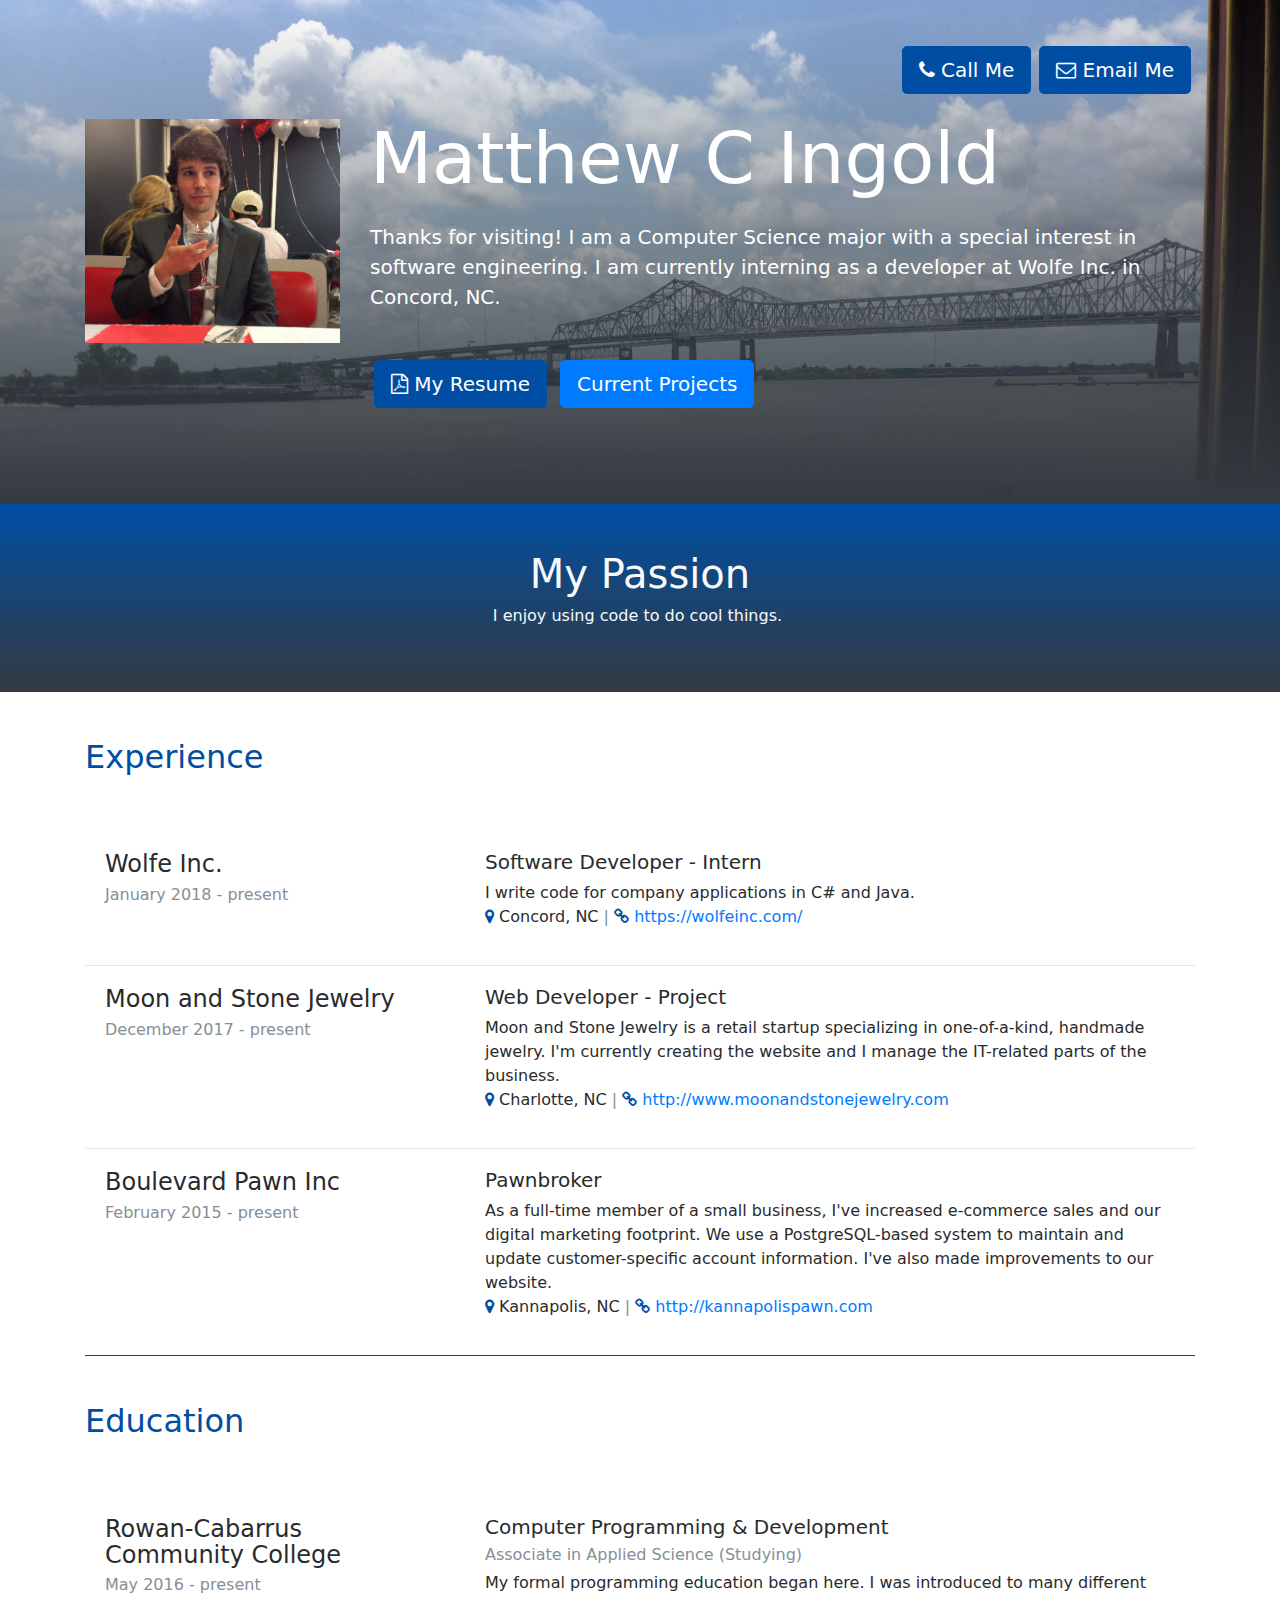
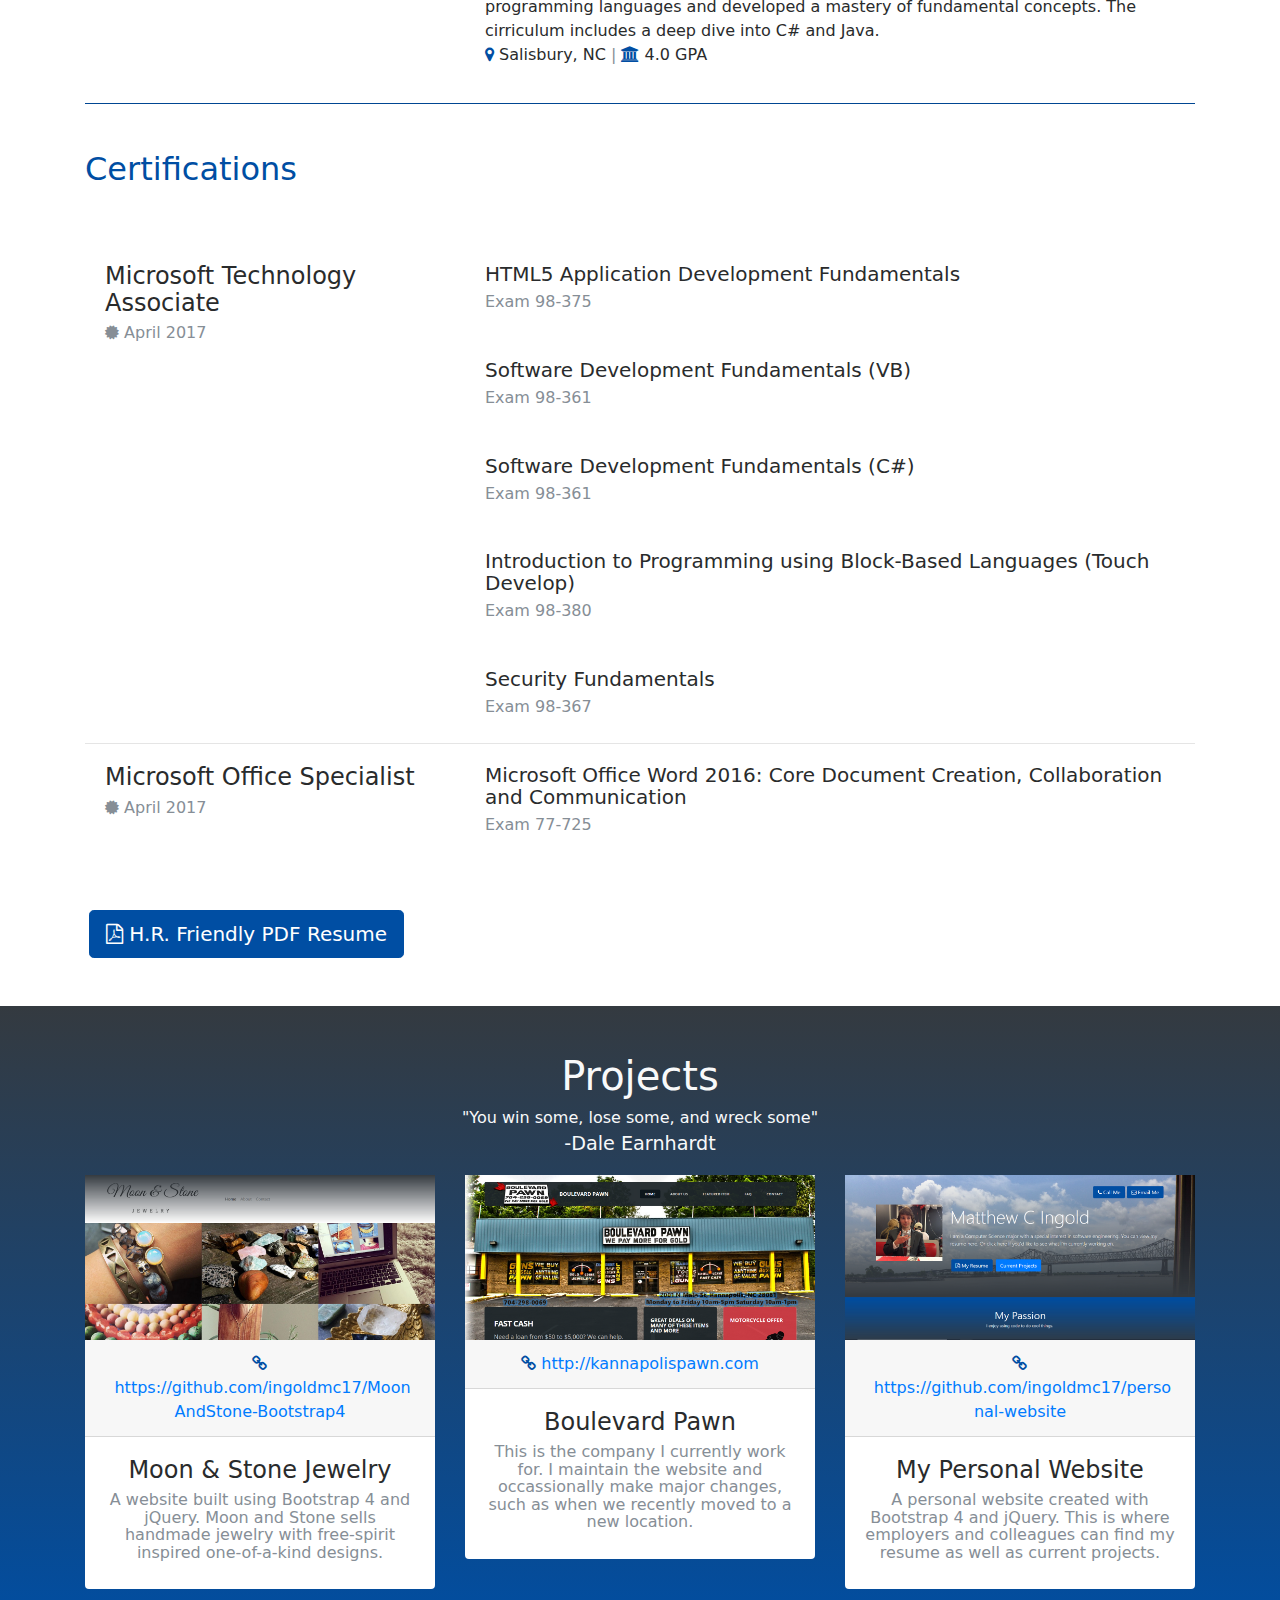
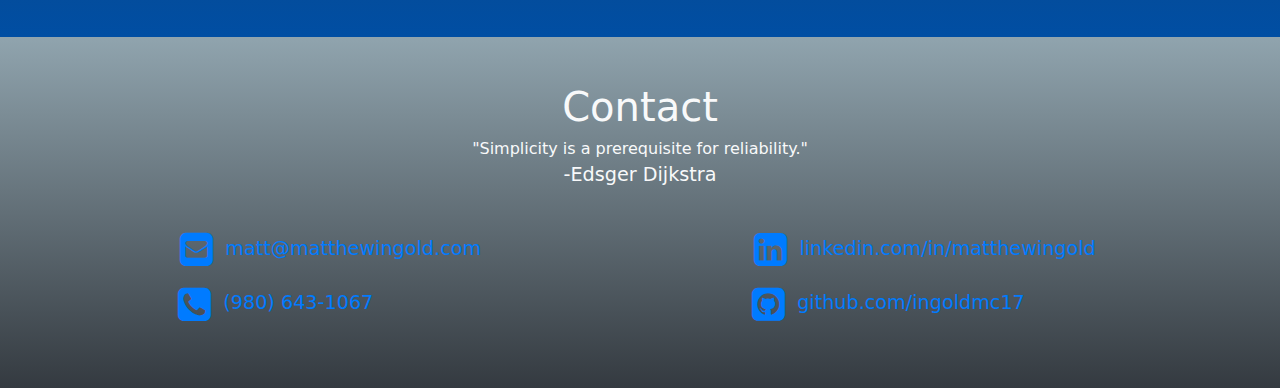
==== model-choir-172201/www/index.html @ 309627d9 "added poker chip favicon" ====
<!DOCTYPE html>
<html>

<head>
  <meta charset="utf-8">
  <meta name="viewport" content="width=device-width, initial-scale=1">
  <title>Welcome! | Matt's Website</title>
  <link rel="stylesheet" href="https://cdnjs.cloudflare.com/ajax/libs/font-awesome/4.7.0/css/font-awesome.min.css" type="text/css">
  <link rel="stylesheet" href="css/styles.css">
  <link rel="shortcut icon" href="images/pokerchip.PNG" type="image/png">
</head>

<body>

  <!-- start cover area - about me section -->
  <!-- <div class="py-5 gradient-overlay" style="background-image: url(&quot;https://pingendo.github.io/templates/sections/assets/cover_event.jpg&quot;);"> -->
  <div class="py-5 gradient-overlay about-me-section"">  
    <div class="container py-5">
      <div class="row">
        <div class="col-md-6"> </div>
        <div class="col-md-6">
          <a href="mailto:matt@matthewingold.com" class="btn btn-lg mx-1 btn-secondary float-right emailBtn"><i class="fa fa-envelope-o"></i>&nbsp;Email Me</a>
          <a href="tel:9806431067" class="btn btn-lg mx-1 btn-secondary float-right callBtn"><i class="fa fa-phone"></i>&nbsp;Call Me</a>
        </div>
      </div>
      <div class="row">
        <div class="col-md-3 text-white">
          <img class="img-fluid d-block mx-auto mb-5" src="images/myFace1.JPG"> </div>
        <div class="col-md-9 text-white align-self-center">
          <h1 class="display-3 mb-4">Matthew C Ingold</h1>
          <p class="lead mb-5">Thanks for visiting! I am a Computer Science major with a special interest in software engineering. I am currently interning as a developer at Wolfe Inc. in Concord, NC.
            <br> </p>
          <a href="Matt_Ingold_Resume.pdf" target="_blank" class="btn btn-lg mx-1 btn-secondary"><i class="fa fa-file-pdf-o"></i>&nbsp;My Resume</a>
          <a href="#projects" class="btn btn-lg btn-primary mx-1">Current Projects</a>
        </div>
      </div>
    </div>
  </div>
  <!-- end cover area - about me section -->

  <!-- start passion section -->
  <div class="py-5 gradient-overlay text-center bg-secondary cool">
    <div class="container">
      <div class="row">
        <div class="col-md-12">
          <div class="row">
            <div class="col-md-12">
              <h1 class="text-light">My Passion</h1>
              <p class="text-light">I enjoy using code to do <span class="cool-text">cool</span> things.&nbsp;</p>
            </div>
          </div>
        </div>
      </div>
    </div>
  </div>
  <!-- end passion section -->

  <!-- start experience section -->
  <div class="py-5">
    <div class="container">
      <div class="row">
        <div class="col-md-12">
          <h2 class="text-secondary">Experience
            <br> </h2>
        </div>
      </div>
    </div>
  </div>

  <div class="p-0">
    <div class="container">
      <div class="row">
        <div class="col-md-4">
          <div class="card no-border-card">
            <div class="card-body">
              <h4 class="">Wolfe Inc.</h4>
              <h6 class="text-muted">January 2018 - present</h6>
            </div>
          </div>
        </div>
        <div class="col-md-8">
          <div class="card no-border-card">
            <div class="card-body">
              <h5>Software Developer - Intern</h5>
              <!--<h6 class="text-muted">Subtitle</h6>-->
              <p class=" p-y-1">I write code for company applications in C# and Java.
                <br><i class="fa fa-map-marker text-secondary"></i>&nbsp;Concord, NC&nbsp;<span class="separator text-muted">|</span>&nbsp;<a href="https://www.wolfeinc.com" target="_blank" class="no-decor-link"><i class="fa fa-link text-secondary"></i>&nbsp;https://wolfeinc.com/</a></p>
            </div>
          </div>
        </div>
      </div>
    </div>
  </div>

  <div class="thin-hr">
    <div class="container">
      <div class="row thin-hr">
        <div class="col-md-12 thin-hr">
          <hr class="thin-hr"> </div>
      </div>
    </div>
  </div>

  <div class="p-0">
    <div class="container">
      <div class="row">
        <div class="col-md-4">
          <div class="card no-border-card">
            <div class="card-body">
              <h4>Moon and Stone Jewelry</h4>
              <h6 class="text-muted">December 2017 - present</h6>
            </div>
          </div>
        </div>
        <div class="col-md-8">
          <div class="card no-border-card">
            <div class="card-body">
              <h5>Web Developer - Project</h5>
              <!-- <h6 class="text-muted">Subtitle</h6> -->
              <p class=" p-y-1">Moon and Stone Jewelry is a retail startup specializing in one-of-a-kind, handmade jewelry. I'm currently creating the website and I manage the IT-related parts of the business.
                <br><i class="fa fa-map-marker text-secondary"></i>&nbsp;Charlotte, NC&nbsp;<span class="separator text-muted">|</span>&nbsp;<a href="http://www.moonandstonejewelry.com" target="_blank" class="no-decor-link"><i class="fa fa-link text-secondary"></i>&nbsp;http://www.moonandstonejewelry.com</a></p>
            </div>
          </div>
        </div>
      </div>
    </div>
  </div>

  <div class="thin-hr">
    <div class="container">
      <div class="row thin-hr">
        <div class="col-md-12 thin-hr">
          <hr class="thin-hr"> </div>
      </div>
    </div>
  </div>

  <div class="p-0">
    <div class="container">
      <div class="row">
        <div class="col-md-4">
          <div class="card no-border-card">
            <div class="card-body">
              <h4>Boulevard Pawn Inc</h4>
              <h6 class="text-muted">February 2015 - present</h6>
            </div>
          </div>
        </div>
        <div class="col-md-8">
          <div class="card no-border-card">
            <div class="card-body">
              <h5>Pawnbroker</h5>
              <p class="p-y-1">As a full-time member of a small business, I've increased e-commerce sales and our digital marketing footprint. We use a PostgreSQL-based system to maintain and update customer-specific account information. I've also made improvements to
                our website.
                <br><i class="fa fa-map-marker text-secondary"></i>&nbsp;Kannapolis, NC&nbsp;<span class="separator text-muted">|</span>&nbsp;<a href="http://www.kannapolispawn.com" target="_blank" class="no-decor-link"><i class="fa fa-link text-secondary"></i>&nbsp;http://kannapolispawn.com</a></p>
            </div>
          </div>
        </div>
      </div>
    </div>
  </div>

  <div class="thin-hr">
    <div class="container">
      <div class="row thin-hr">
        <div class="col-md-12 thin-hr">
          <hr class="thin-hr bg-secondary"> </div>
      </div>
    </div>
  </div>  
  <!-- end experience -->

  <!-- start education -->
  <div class="py-5">
    <div class="container">
      <div class="row">
        <div class="col-md-12">
          <h2 class="text-secondary">Education
            <br> </h2>
        </div>
      </div>
    </div>
  </div>
  
  <div class="p-0">
    <div class="container">
      <div class="row">
        <div class="col-md-4">
          <div class="card no-border-card">
            <div class="card-body">
              <h4>Rowan-Cabarrus Community College</h4>
              <h6 class="text-muted">May 2016 - present</h6>
            </div>
          </div>
        </div>
        <div class="col-md-8">
          <div class="card no-border-card">
            <div class="card-body">
              <h5>Computer Programming &amp; Development</h5>
              <h6 class="text-muted">Associate in Applied Science (Studying)</h6>
              <p class=" p-y-1">My formal programming education began here. I was introduced to many different programming languages and developed a mastery of fundamental concepts. The cirriculum includes a deep dive into C# and Java.
                <br><i class="fa fa-map-marker text-secondary"></i>&nbsp;Salisbury, NC&nbsp;<span class="separator text-muted">|</span>&nbsp;<i class="fa fa-university text-secondary"></i>&nbsp;4.0 GPA</p>
            </div>
          </div>
        </div>
      </div>
    </div>
  </div>

  <div class="thin-hr">
    <div class="container">
      <div class="row thin-hr">
        <div class="col-md-12 thin-hr">
          <hr class="thin-hr bg-secondary"> </div>
      </div>
    </div>
  </div>  
  <!-- end education -->

  <!-- start certifications -->
  <div class="py-5">
    <div class="container">
      <div class="row">
        <div class="col-md-12">
          <h2 class="text-secondary">Certifications
            <br> </h2>
        </div>
      </div>
    </div>
  </div>

  <div class="p-0">
    <div class="container">
      <div class="row">
        <div class="col-md-4">
          <div class="card no-border-card">
            <div class="card-body">
              <h4>Microsoft Technology Associate</h4>
              <h6 class="text-muted"><i class="fa fa-certificate"></i>&nbsp;April 2017</h6>
            </div>
          </div>
        </div>
        <div class="col-md-8">
          <div class="card no-border-card">
            <div class="card-body">
              <h5>HTML5 Application Development Fundamentals</h5>
              <h6 class="text-muted">Exam 98-375</h6>
            </div>
          </div>

          <div class="card no-border-card">
            <div class="card-body">
              <h5>Software Development Fundamentals (VB)</h5>
              <h6 class="text-muted">Exam 98-361</h6>
              <!--<p class=" p-y-1">Exam 98-375</p>-->
            </div>
          </div>

          <div class="card no-border-card">
            <div class="card-body">
              <h5>Software Development Fundamentals (C#)</h5>
              <h6 class="text-muted">Exam 98-361</h6>
            </div>
          </div>

          <div class="card no-border-card">
            <div class="card-body">
              <h5>Introduction to Programming using Block-Based Languages (Touch Develop)</h5>
              <h6 class="text-muted">Exam 98-380</h6>
            </div>
          </div>

          <div class="card no-border-card">
            <div class="card-body">
              <h5>Security Fundamentals</h5>
              <h6 class="text-muted">Exam 98-367</h6>
              <!--<p class=" p-y-1">Exam 98-375</p>-->
            </div>
          </div>
        </div>
      </div>
    </div>
  </div>

  <div class="thin-hr">
    <div class="container">
      <div class="row thin-hr">
        <div class="col-md-12 thin-hr">
          <hr class="thin-hr"> </div>
      </div>
    </div>
  </div> 

  <div class="p-0">
    <div class="container">
      <div class="row">
        <div class="col-md-4">
          <div class="card no-border-card">
            <div class="card-body">
              <h4>Microsoft Office Specialist</h4>
              <h6 class="text-muted"><i class="fa fa-certificate"></i>&nbsp;April 2017</h6>
            </div>
          </div>
        </div>
        <div class="col-md-8">
          <div class="card no-border-card">
            <div class="card-body">
              <h5>Microsoft Office Word 2016: Core Document Creation, Collaboration and Communication</h5>
              <h6 class="text-muted">Exam 77-725</h6>
              <!--<p class=" p-y-1">Exam 98-375</p>-->
            </div>
          </div>
        </div>
      </div>
    </div>
  </div>
  <!-- end certifications -->

  <div class="py-5">
    <div class="container">
      <div class="row">
        <div class="col-md-12">
          <a href="Matt_Ingold_Resume.pdf" class="btn btn-lg mx-1 btn-secondary" target="_blank"><i class="fa fa-file-pdf-o"></i>&nbsp;H.R. Friendly PDF Resume</a>
        </div>
      </div>
    </div>
  </div>
  
  <!-- start projects section -->
  <a id="projects"></a>
  <div class="py-5 reverse-gradient-overlay text-center bg-secondary">
    <div class="container">
      <div class="row">
        <div class="col-md-12">
          <div class="row">
            <div class="col-md-12">
              <h1 class="text-light">Projects</h1>
              <p class="text-light">"You win some, lose some, and wreck some"<br> <span class="text-right"><big>-Dale Earnhardt</big></span></p>
            </div>
          </div>
        </div>
      </div>
    </div>

  <div class="container">
      <div class="row">
    
    <div class="col-md-4">
          <div class="card">
            <img class="img-fluid d-block" src="images/projectMoonStone.PNG">
            <div class="card-header" id="moon-and-stone-header"><a href="https://github.com/ingoldmc17/MoonAndStone-Bootstrap4" target="_blank" class="no-decor-link"><i class="fa fa-link text-secondary"></i>&nbsp;https://github.com/ingoldmc17/MoonAndStone-Bootstrap4</a></div>
            <div class="card-body">
              <h4>Moon & Stone Jewelry</h4>
              <h6 class="text-muted">A website built using Bootstrap 4 and jQuery. Moon and Stone sells handmade jewelry with free-spirit inspired one-of-a-kind designs. </h6>
            </div>
          </div>
        </div>
    
    <div class="col-md-4">
          <div class="card">
            <img class="img-fluid d-block" src="images/projectBoulevardPawn.PNG">
            <div class="card-header" id="kannapolis-pawn-header"><a href="http://kannapolispawn.com" target="_blank" class="no-decor-link"><i class="fa fa-link text-secondary"></i>&nbsp;http://kannapolispawn.com</a></div>
            <div class="card-body">
              <h4>Boulevard Pawn</h4>
              <h6 class="text-muted">This is the company I currently work for. I maintain the website and occassionally make major changes, such as when we recently moved to a new location.</h6>
            </div>
          </div>
        </div>
    
    <div class="col-md-4">
          <div class="card">
            <img class="img-fluid d-block" src="images/projectMatthewIngold.PNG">
            <div class="card-header" id="personal-website-header"><a href="https://github.com/ingoldmc17/personal-website" target="_blank" class="no-decor-link"><i class="fa fa-link text-secondary"></i>&nbsp;https://github.com/ingoldmc17/personal-website</a></div>
            <div class="card-body">
              <h4>My Personal Website</h4>
              <h6 class="text-muted">A personal website created with Bootstrap 4 and jQuery. This is where employers and colleagues can find my resume as well as current projects.</h6>
            </div>
          </div>
        </div>
    
      </div>
    </div>
  </div>
  <!-- end projects section -->

  <!-- start contact section -->
  <!--<div class="py-5 gradient-overlay text-center bg-light">-->
    <div class="py-5 gradient-overlay text-center contact-section">
    <div class="container">
      <div class="row">
        <div class="col-md-12">
          <h1 class="text-light">Contact</h1>
              <p class="text-light">"Simplicity is a prerequisite for reliability."<br> <span class="text-right"><big>-Edsger Dijkstra</big></span></p>
          <br>
        </div>
      </div>
    </div>

    <div class="container">
      <div class="row">
        <div class="col-md-6">
          <p><a href="mailto:matt@matthewingold.com" class="no-decor-link"><big><i class="fa fa-envelope-square fa-2x centered-glyph" aria-hidden="true"></i>&nbsp;&nbsp;matt@matthewingold.com&nbsp;&nbsp;&nbsp;&nbsp;&nbsp;&nbsp;&nbsp;&nbsp;</big></a></p>
        </div>
        <div class="col-md-6">
          <p><a href="http://www.linkedin.com/in/matthewingold" target="_blank" class="no-decor-link"><big><i class="fa fa-linkedin-square fa-2x centered-glyph" aria-hidden="true"></i>&nbsp;&nbsp;linkedin.com/in/matthewingold</big></a></p>
        </div>
        <div class="col-md-6">
          <p><a href="tel:9806431067" class="no-decor-link"><big><i class="fa fa-phone-square fa-2x centered-glyph" aria-hidden="true"></i>&nbsp;&nbsp;(980) 643-1067&nbsp;&nbsp;&nbsp;&nbsp;&nbsp;&nbsp;&nbsp;&nbsp;&nbsp;&nbsp;&nbsp;&nbsp;&nbsp;&nbsp;&nbsp;&nbsp;&nbsp;&nbsp;&nbsp;&nbsp;&nbsp;&nbsp;&nbsp;&nbsp;&nbsp;&nbsp;</big></a></p>
        </div>
        <div class="col-md-6">
          <p><a href="http://www.github.com/ingoldmc17" target="_blank" class="no-decor-link"><big><i class="fa fa-github-square fa-2x centered-glyph" aria-hidden="true"></i>&nbsp;&nbsp;github.com/ingoldmc17&nbsp;&nbsp;&nbsp;&nbsp;&nbsp;&nbsp;&nbsp;&nbsp;&nbsp;&nbsp;&nbsp;&nbsp;</big></a></p>
        </div>
      </div>
    </div>

    <!-- start copyright footer -->
    <div class="container">
      <div class="row">
        <div class="col-md-12">
        </div>
      </div>
    </div>
    <!-- end copyright footer -->

  </div>



  <!-- end contact section -->  
   
  
  <script src="https://code.jquery.com/jquery-3.2.1.slim.min.js" crossorigin="anonymous" integrity="sha384-KJ3o2DKtIkvYIK3UENzmM7KCkRr/rE9/Qpg6aAZGJwFDMVNA/GpGFF93hXpG5KkN"></script>
  <script src="https://cdnjs.cloudflare.com/ajax/libs/popper.js/1.12.3/umd/popper.min.js" integrity="sha384-vFJXuSJphROIrBnz7yo7oB41mKfc8JzQZiCq4NCceLEaO4IHwicKwpJf9c9IpFgh" crossorigin="anonymous"></script>
  <script src="https://maxcdn.bootstrapcdn.com/bootstrap/4.0.0-beta/js/bootstrap.min.js" integrity="sha384-h0AbiXch4ZDo7tp9hKZ4TsHbi047NrKGLO3SEJAg45jXxnGIfYzk4Si90RDIqNm1" crossorigin="anonymous"></script>
  <script type="text/javascript" src="js/cool.js"></script>

</body>

</html>
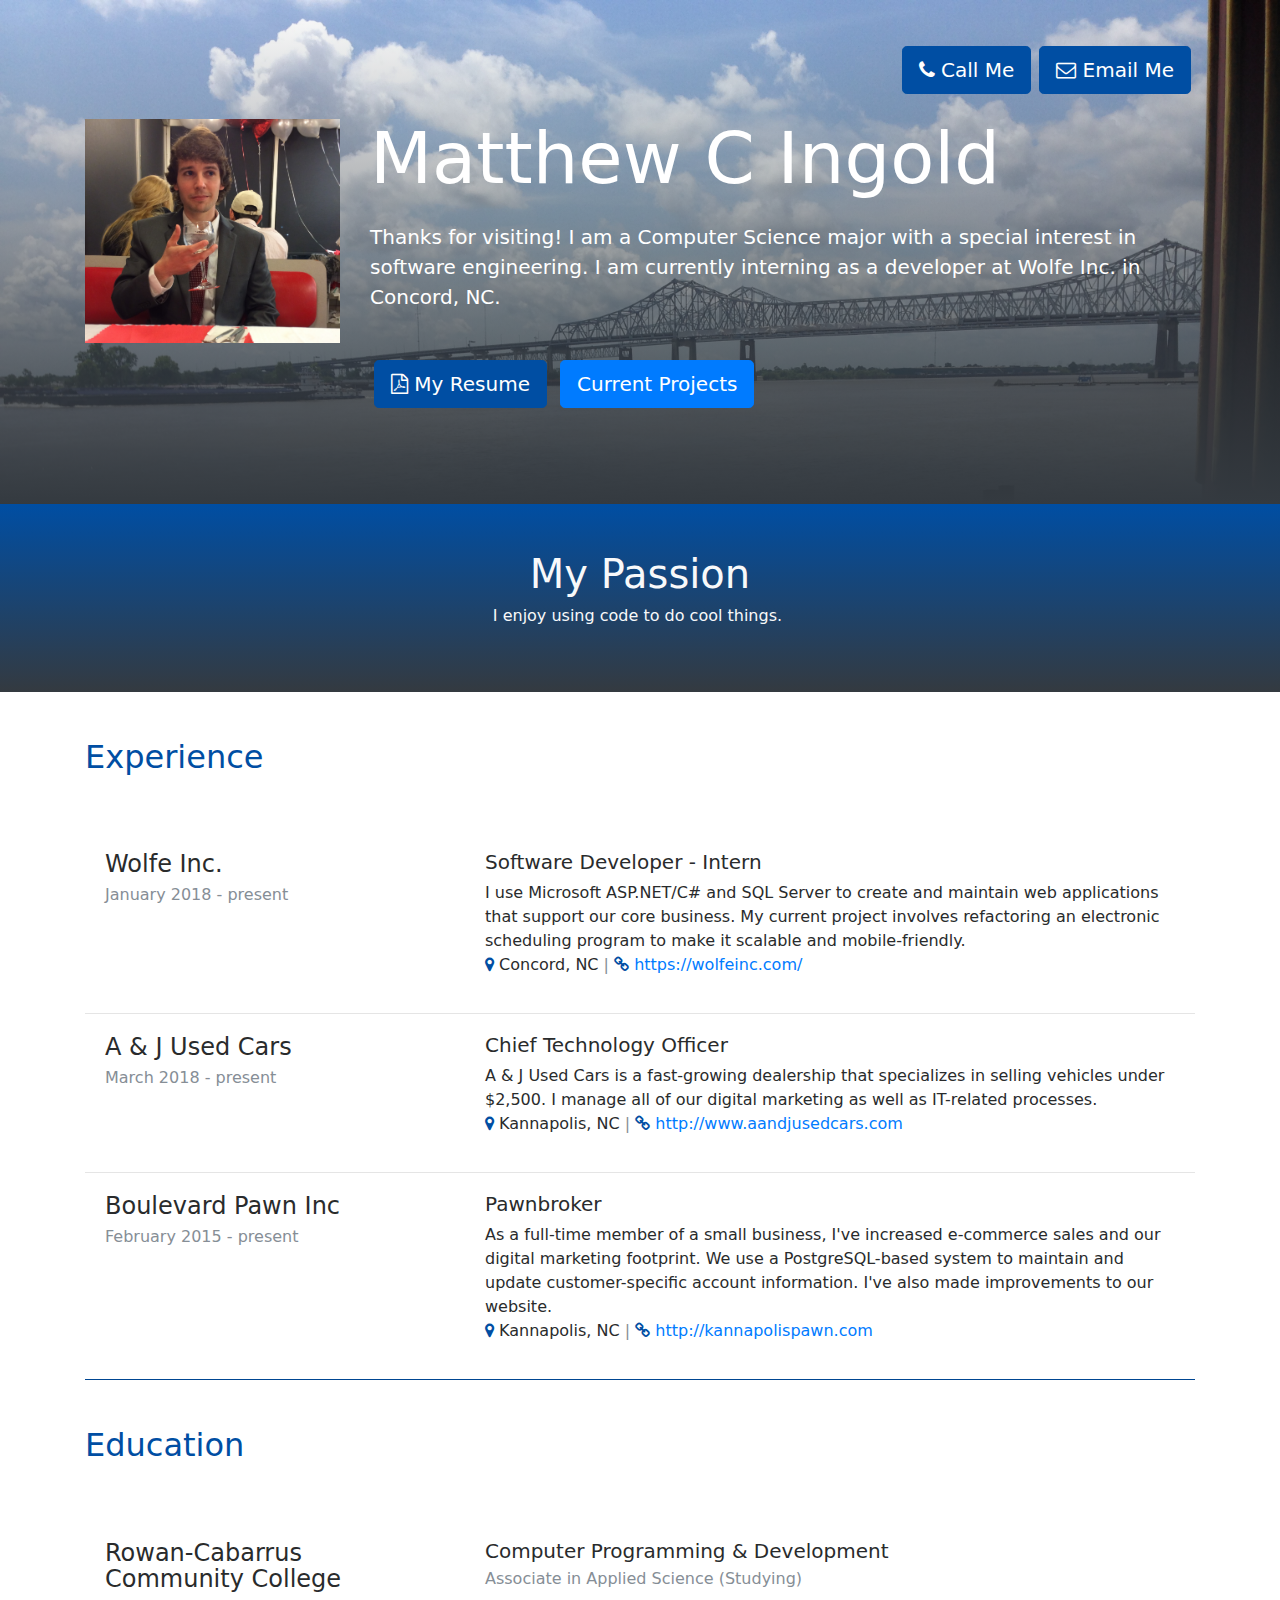
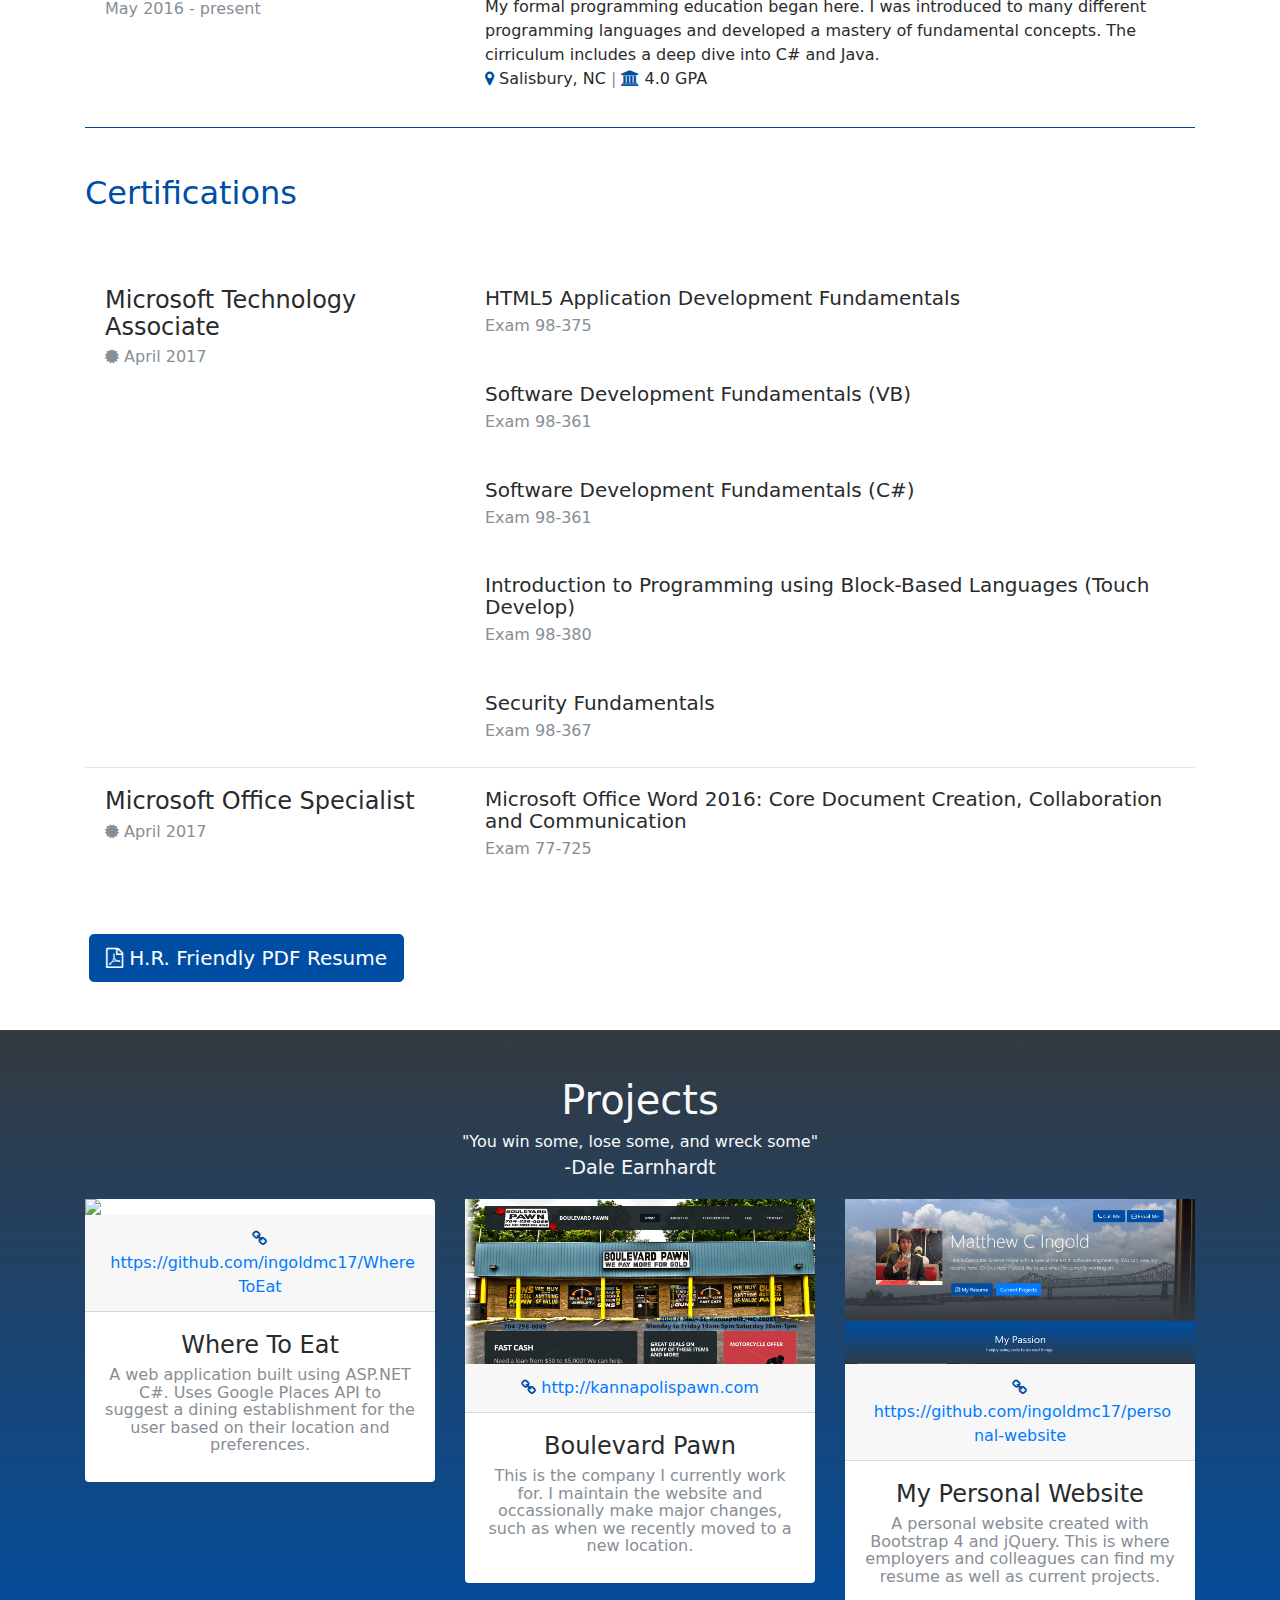
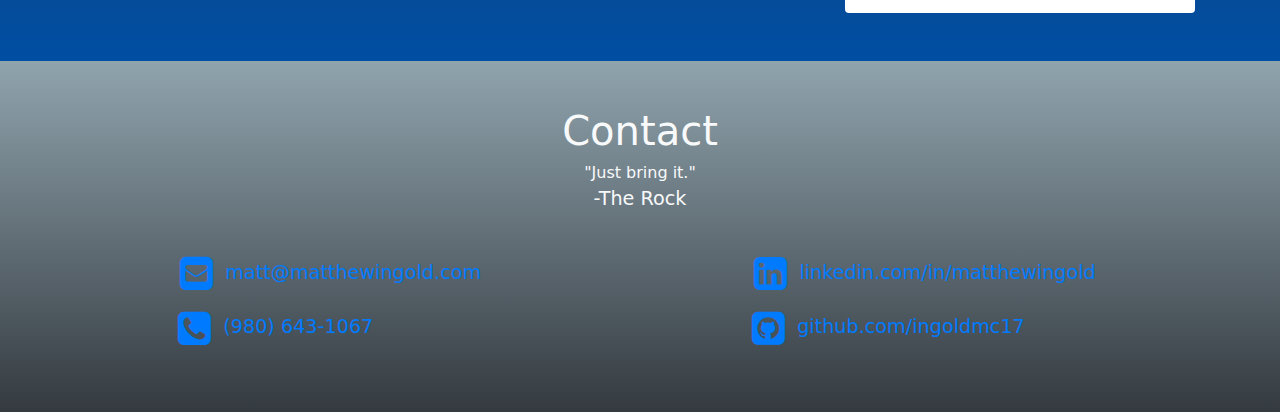
==== commit b422bde7: "updates to project and resume" ====
--- a/model-choir-172201/www/index.html
+++ b/model-choir-172201/www/index.html
@@ -83,7 +83,7 @@
             <div class="card-body">
               <h5>Software Developer - Intern</h5>
               <!--<h6 class="text-muted">Subtitle</h6>-->
-              <p class=" p-y-1">I write code for company applications in C# and Java.
+              <p class=" p-y-1">I use Microsoft ASP.NET/C# and SQL Server to create and maintain web applications that support our core business. My current project involves refactoring an electronic scheduling program to make it scalable and mobile-friendly. 
                 <br><i class="fa fa-map-marker text-secondary"></i>&nbsp;Concord, NC&nbsp;<span class="separator text-muted">|</span>&nbsp;<a href="https://www.wolfeinc.com" target="_blank" class="no-decor-link"><i class="fa fa-link text-secondary"></i>&nbsp;https://wolfeinc.com/</a></p>
             </div>
           </div>
@@ -107,18 +107,18 @@
         <div class="col-md-4">
           <div class="card no-border-card">
             <div class="card-body">
-              <h4>Moon and Stone Jewelry</h4>
-              <h6 class="text-muted">December 2017 - present</h6>
-            </div>
-          </div>
-        </div>
-        <div class="col-md-8">
-          <div class="card no-border-card">
-            <div class="card-body">
-              <h5>Web Developer - Project</h5>
+              <h4>A & J Used Cars</h4>
+              <h6 class="text-muted">March 2018 - present</h6>
+            </div>
+          </div>
+        </div>
+        <div class="col-md-8">
+          <div class="card no-border-card">
+            <div class="card-body">
+              <h5>Chief Technology Officer</h5>
               <!-- <h6 class="text-muted">Subtitle</h6> -->
-              <p class=" p-y-1">Moon and Stone Jewelry is a retail startup specializing in one-of-a-kind, handmade jewelry. I'm currently creating the website and I manage the IT-related parts of the business.
-                <br><i class="fa fa-map-marker text-secondary"></i>&nbsp;Charlotte, NC&nbsp;<span class="separator text-muted">|</span>&nbsp;<a href="http://www.moonandstonejewelry.com" target="_blank" class="no-decor-link"><i class="fa fa-link text-secondary"></i>&nbsp;http://www.moonandstonejewelry.com</a></p>
+              <p class=" p-y-1">A & J Used Cars is a fast-growing dealership that specializes in selling vehicles under $2,500. I manage all of our digital marketing as well as IT-related processes.
+                <br><i class="fa fa-map-marker text-secondary"></i>&nbsp;Kannapolis, NC&nbsp;<span class="separator text-muted">|</span>&nbsp;<a href="http://www.aandjusedcars.com" target="_blank" class="no-decor-link"><i class="fa fa-link text-secondary"></i>&nbsp;http://www.aandjusedcars.com</a></p>
             </div>
           </div>
         </div>
@@ -347,11 +347,11 @@
     
     <div class="col-md-4">
           <div class="card">
-            <img class="img-fluid d-block" src="images/projectMoonStone.PNG">
-            <div class="card-header" id="moon-and-stone-header"><a href="https://github.com/ingoldmc17/MoonAndStone-Bootstrap4" target="_blank" class="no-decor-link"><i class="fa fa-link text-secondary"></i>&nbsp;https://github.com/ingoldmc17/MoonAndStone-Bootstrap4</a></div>
-            <div class="card-body">
-              <h4>Moon & Stone Jewelry</h4>
-              <h6 class="text-muted">A website built using Bootstrap 4 and jQuery. Moon and Stone sells handmade jewelry with free-spirit inspired one-of-a-kind designs. </h6>
+            <img class="img-fluid d-block" src="images/projectWhereToEat.PNG">
+            <div class="card-header" id="where-to-eat-header"><a href="https://github.com/ingoldmc17/WhereToEat" target="_blank" class="no-decor-link"><i class="fa fa-link text-secondary"></i>&nbsp;https://github.com/ingoldmc17/WhereToEat</a></div>
+            <div class="card-body">
+              <h4>Where To Eat</h4>
+              <h6 class="text-muted">A web application built using ASP.NET C#. Uses Google Places API to suggest a dining establishment for the user based on their location and preferences.</h6>
             </div>
           </div>
         </div>
@@ -390,7 +390,7 @@
       <div class="row">
         <div class="col-md-12">
           <h1 class="text-light">Contact</h1>
-              <p class="text-light">"Simplicity is a prerequisite for reliability."<br> <span class="text-right"><big>-Edsger Dijkstra</big></span></p>
+              <p class="text-light">"Just bring it."<br> <span class="text-right"><big>-The Rock</big></span></p>
           <br>
         </div>
       </div>
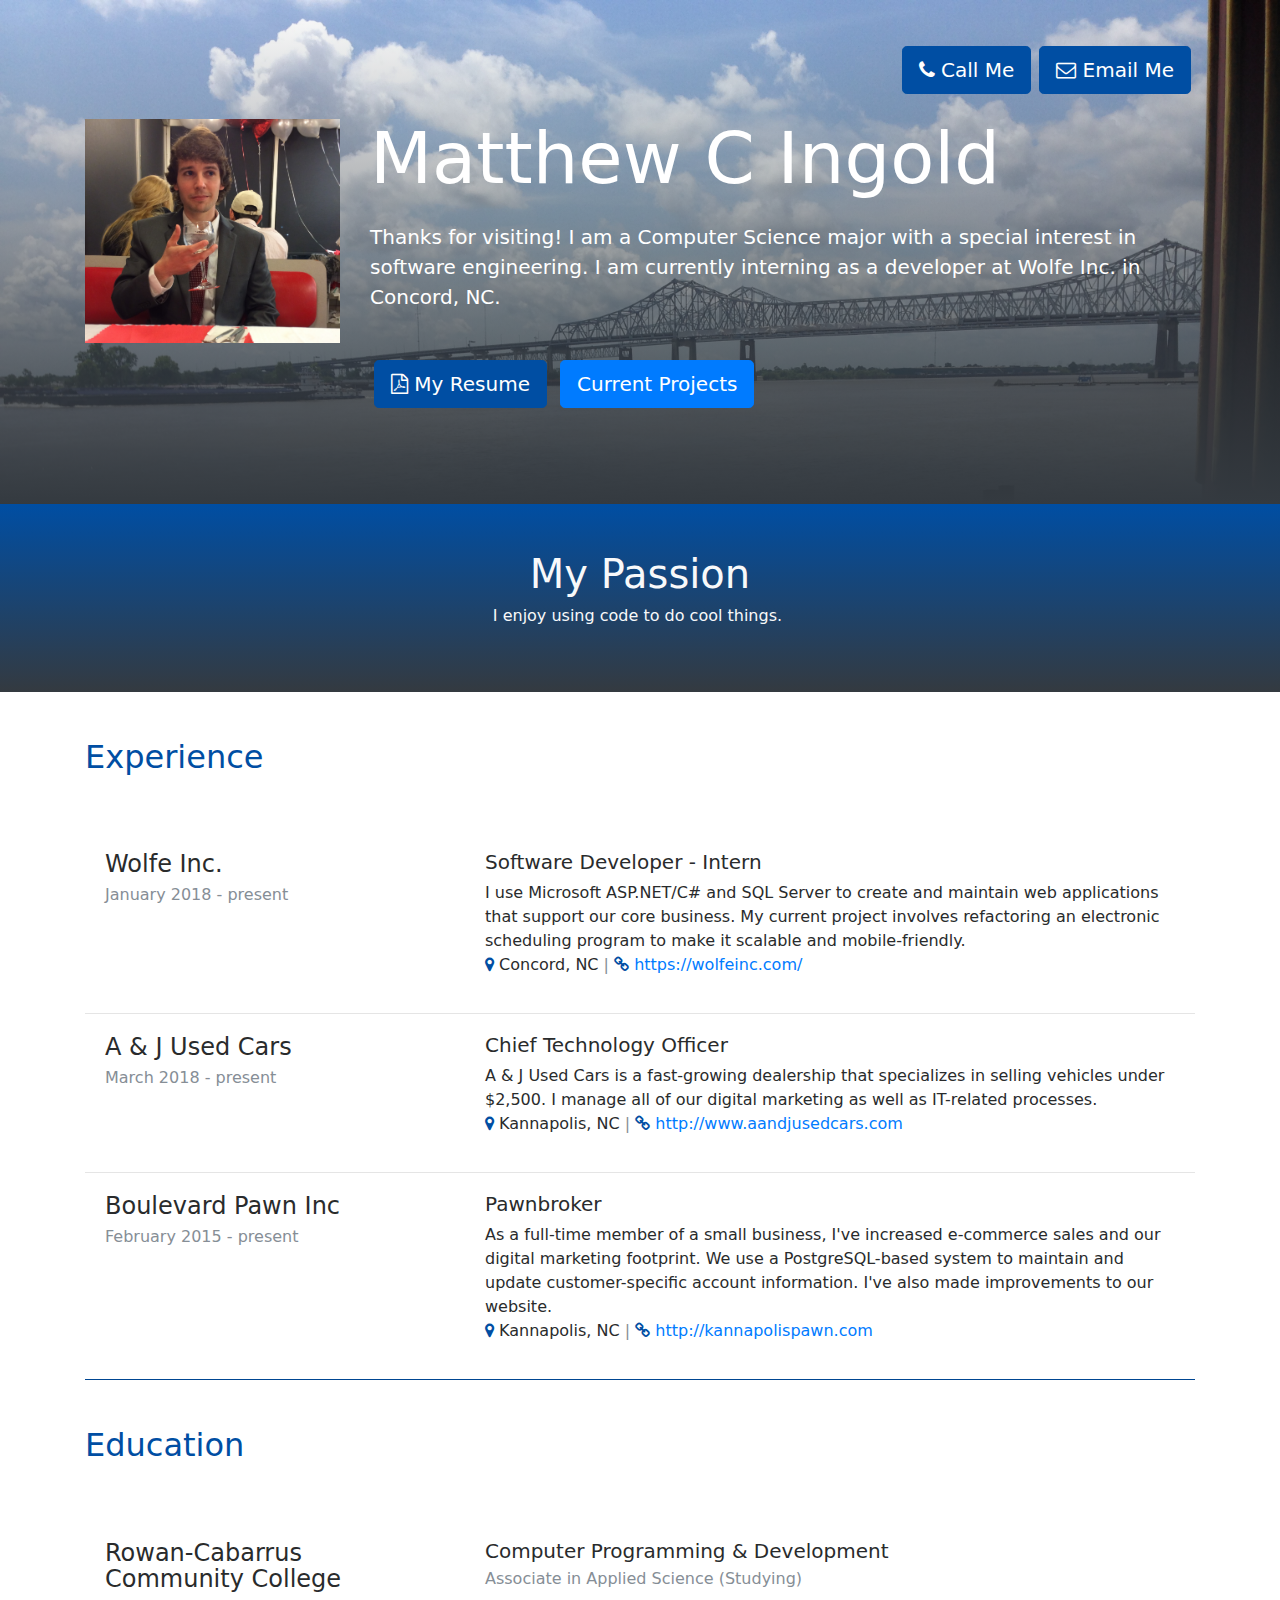
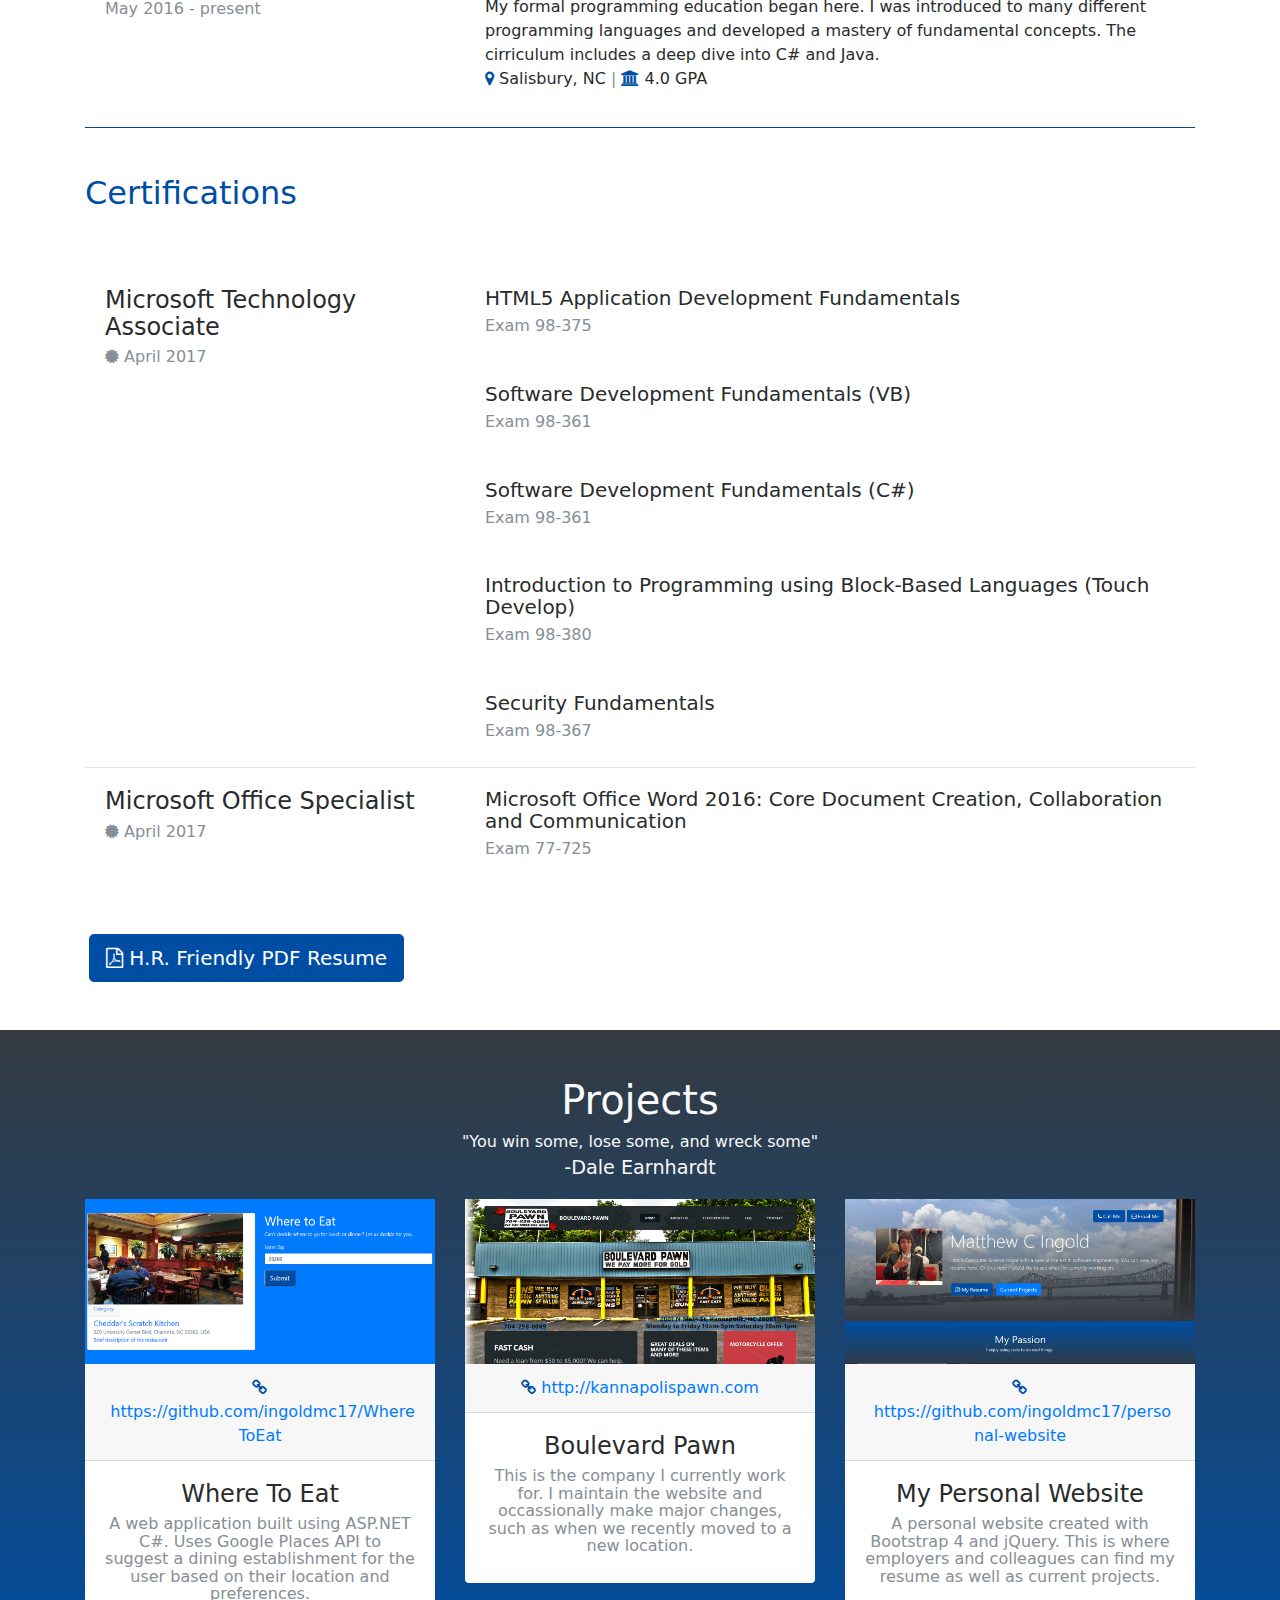
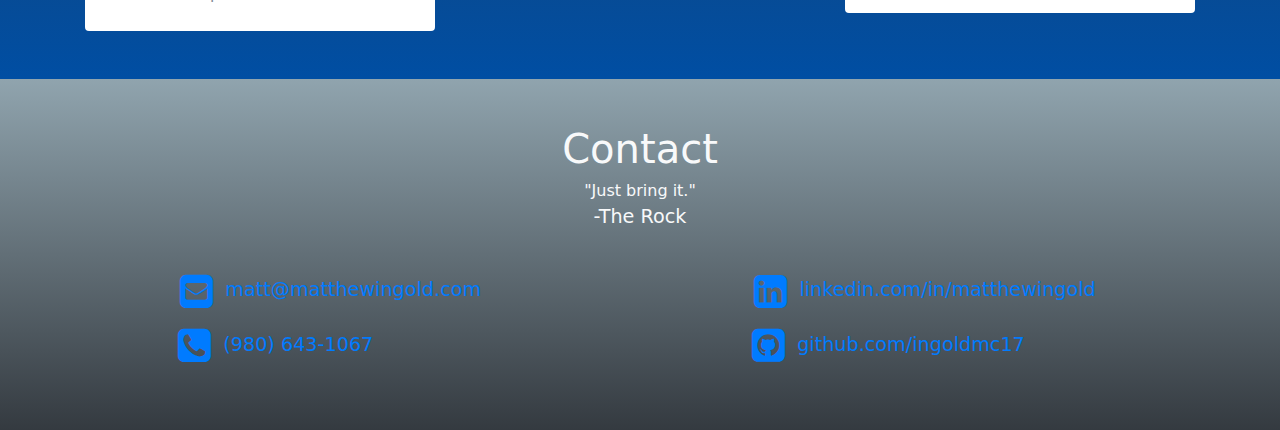
==== commit a90482e2: "spelling" ====
--- a/model-choir-172201/www/index.html
+++ b/model-choir-172201/www/index.html
@@ -30,7 +30,7 @@
           <h1 class="display-3 mb-4">Matthew C Ingold</h1>
           <p class="lead mb-5">Thanks for visiting! I am a Computer Science major with a special interest in software engineering. I am currently interning as a developer at Wolfe Inc. in Concord, NC.
             <br> </p>
-          <a href="Matt_Ingold_Resume.pdf" target="_blank" class="btn btn-lg mx-1 btn-secondary"><i class="fa fa-file-pdf-o"></i>&nbsp;My Resume</a>
+          <a href="Matthew_Ingold_Resume.pdf" target="_blank" class="btn btn-lg mx-1 btn-secondary"><i class="fa fa-file-pdf-o"></i>&nbsp;My Resume</a>
           <a href="#projects" class="btn btn-lg btn-primary mx-1">Current Projects</a>
         </div>
       </div>
@@ -320,7 +320,7 @@
     <div class="container">
       <div class="row">
         <div class="col-md-12">
-          <a href="Matt_Ingold_Resume.pdf" class="btn btn-lg mx-1 btn-secondary" target="_blank"><i class="fa fa-file-pdf-o"></i>&nbsp;H.R. Friendly PDF Resume</a>
+          <a href="Matthew_Ingold_Resume.pdf" class="btn btn-lg mx-1 btn-secondary" target="_blank"><i class="fa fa-file-pdf-o"></i>&nbsp;H.R. Friendly PDF Resume</a>
         </div>
       </div>
     </div>
@@ -347,7 +347,7 @@
     
     <div class="col-md-4">
           <div class="card">
-            <img class="img-fluid d-block" src="images/projectWhereToEat.PNG">
+            <img class="img-fluid d-block" src="images/projectWhereToEat.png">
             <div class="card-header" id="where-to-eat-header"><a href="https://github.com/ingoldmc17/WhereToEat" target="_blank" class="no-decor-link"><i class="fa fa-link text-secondary"></i>&nbsp;https://github.com/ingoldmc17/WhereToEat</a></div>
             <div class="card-body">
               <h4>Where To Eat</h4>
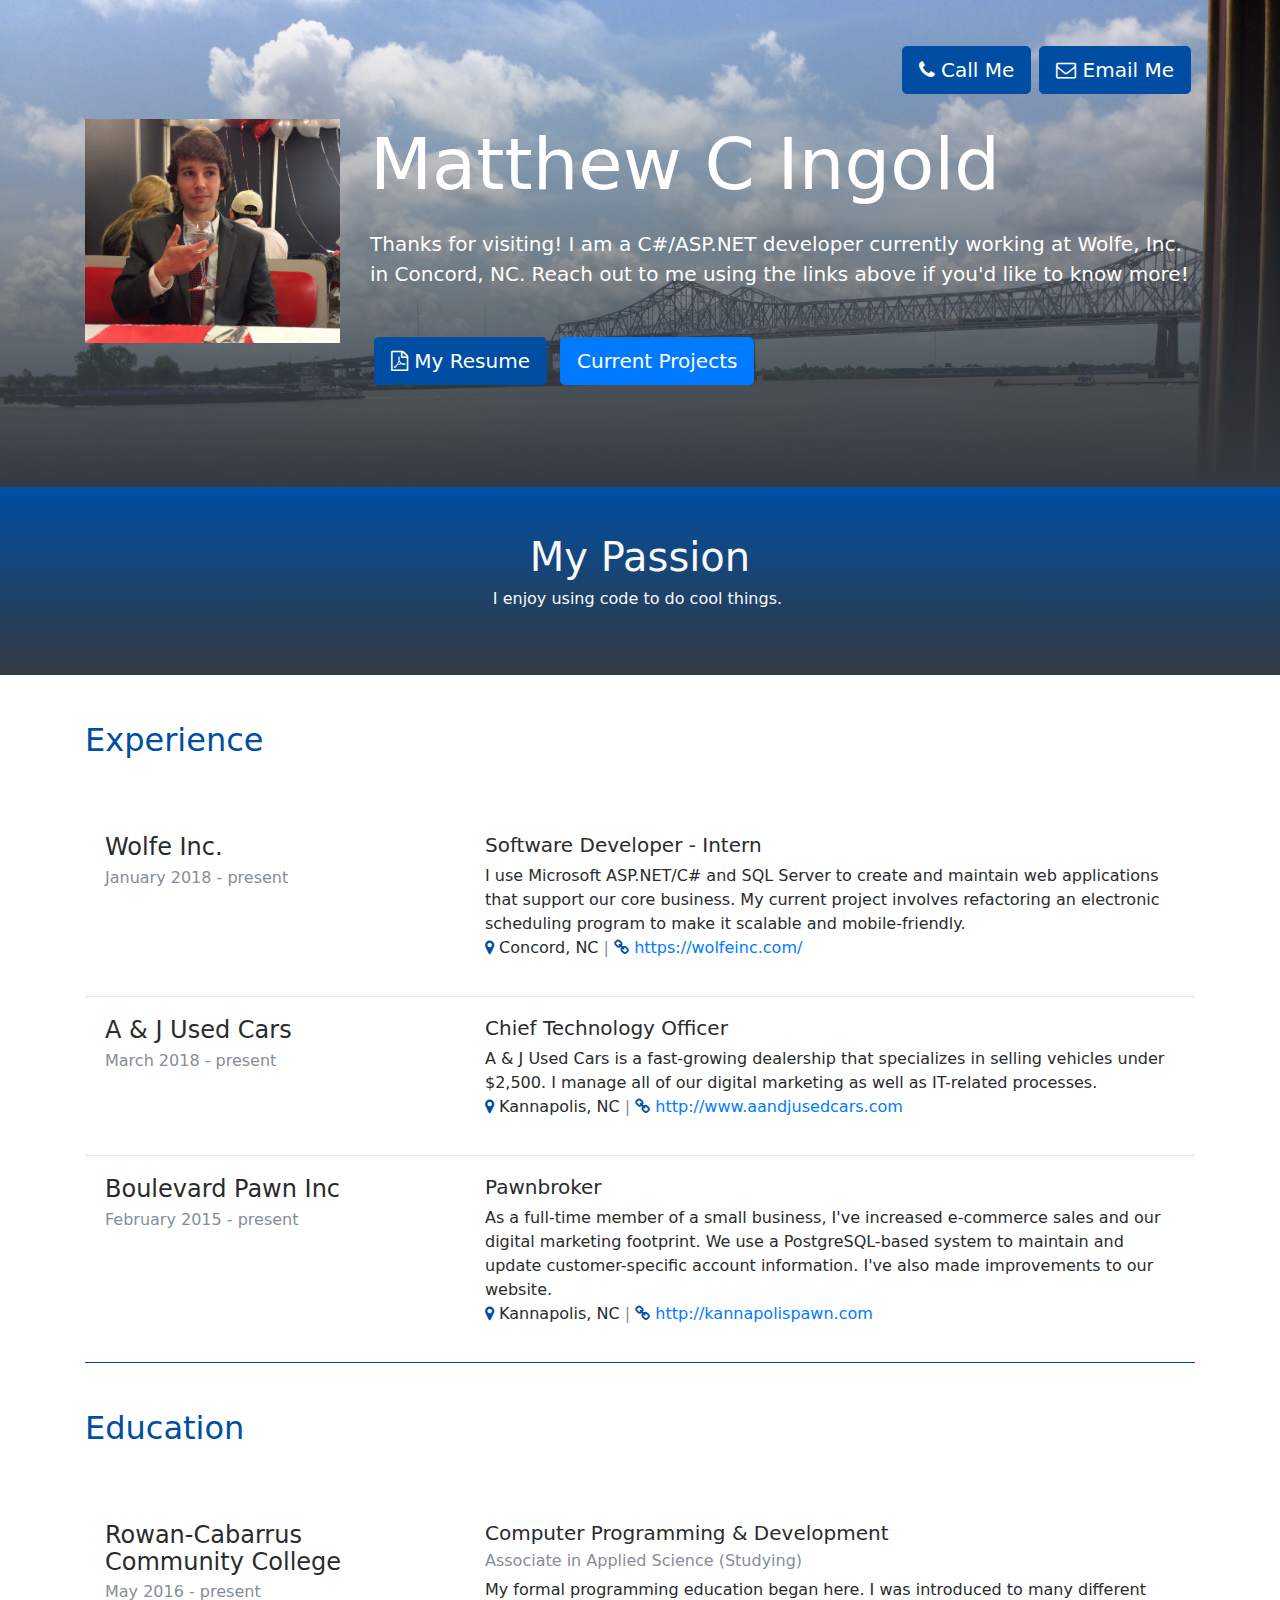
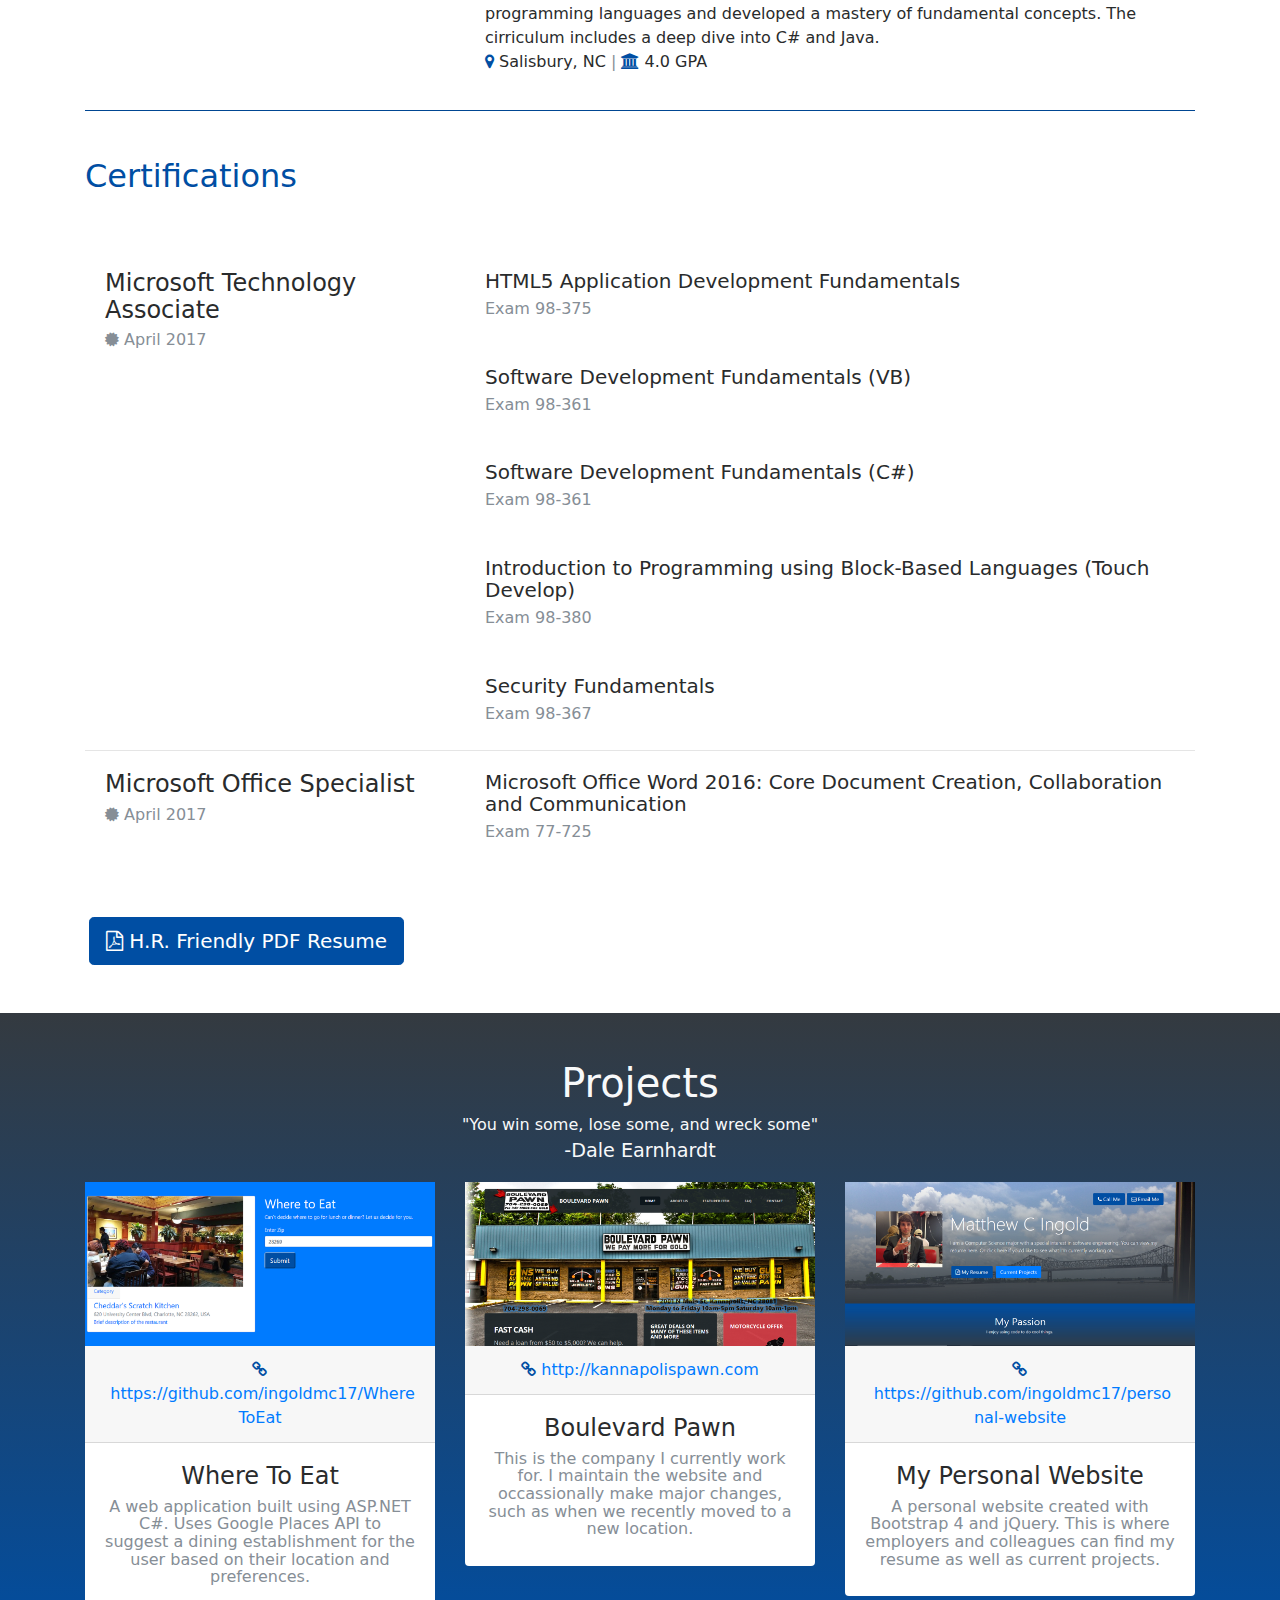
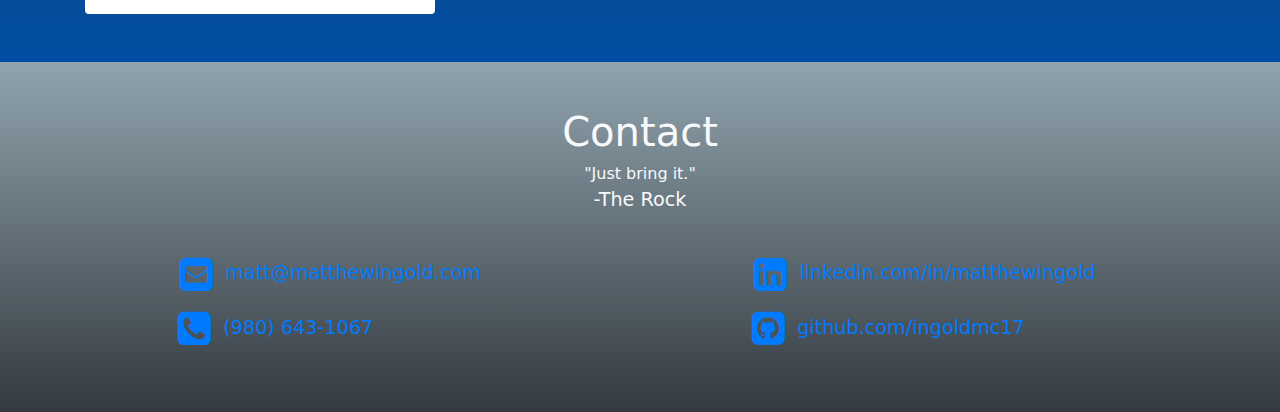
==== commit e63d7da1: "text changes" ====
--- a/model-choir-172201/www/index.html
+++ b/model-choir-172201/www/index.html
@@ -28,7 +28,7 @@
           <img class="img-fluid d-block mx-auto mb-5" src="images/myFace1.JPG"> </div>
         <div class="col-md-9 text-white align-self-center">
           <h1 class="display-3 mb-4">Matthew C Ingold</h1>
-          <p class="lead mb-5">Thanks for visiting! I am a Computer Science major with a special interest in software engineering. I am currently interning as a developer at Wolfe Inc. in Concord, NC.
+          <p class="lead mb-5">Thanks for visiting! I am a C#/ASP.NET developer currently working at Wolfe, Inc. in Concord, NC. Reach out to me using the links above if you'd like to know more!
             <br> </p>
           <a href="Matthew_Ingold_Resume.pdf" target="_blank" class="btn btn-lg mx-1 btn-secondary"><i class="fa fa-file-pdf-o"></i>&nbsp;My Resume</a>
           <a href="#projects" class="btn btn-lg btn-primary mx-1">Current Projects</a>
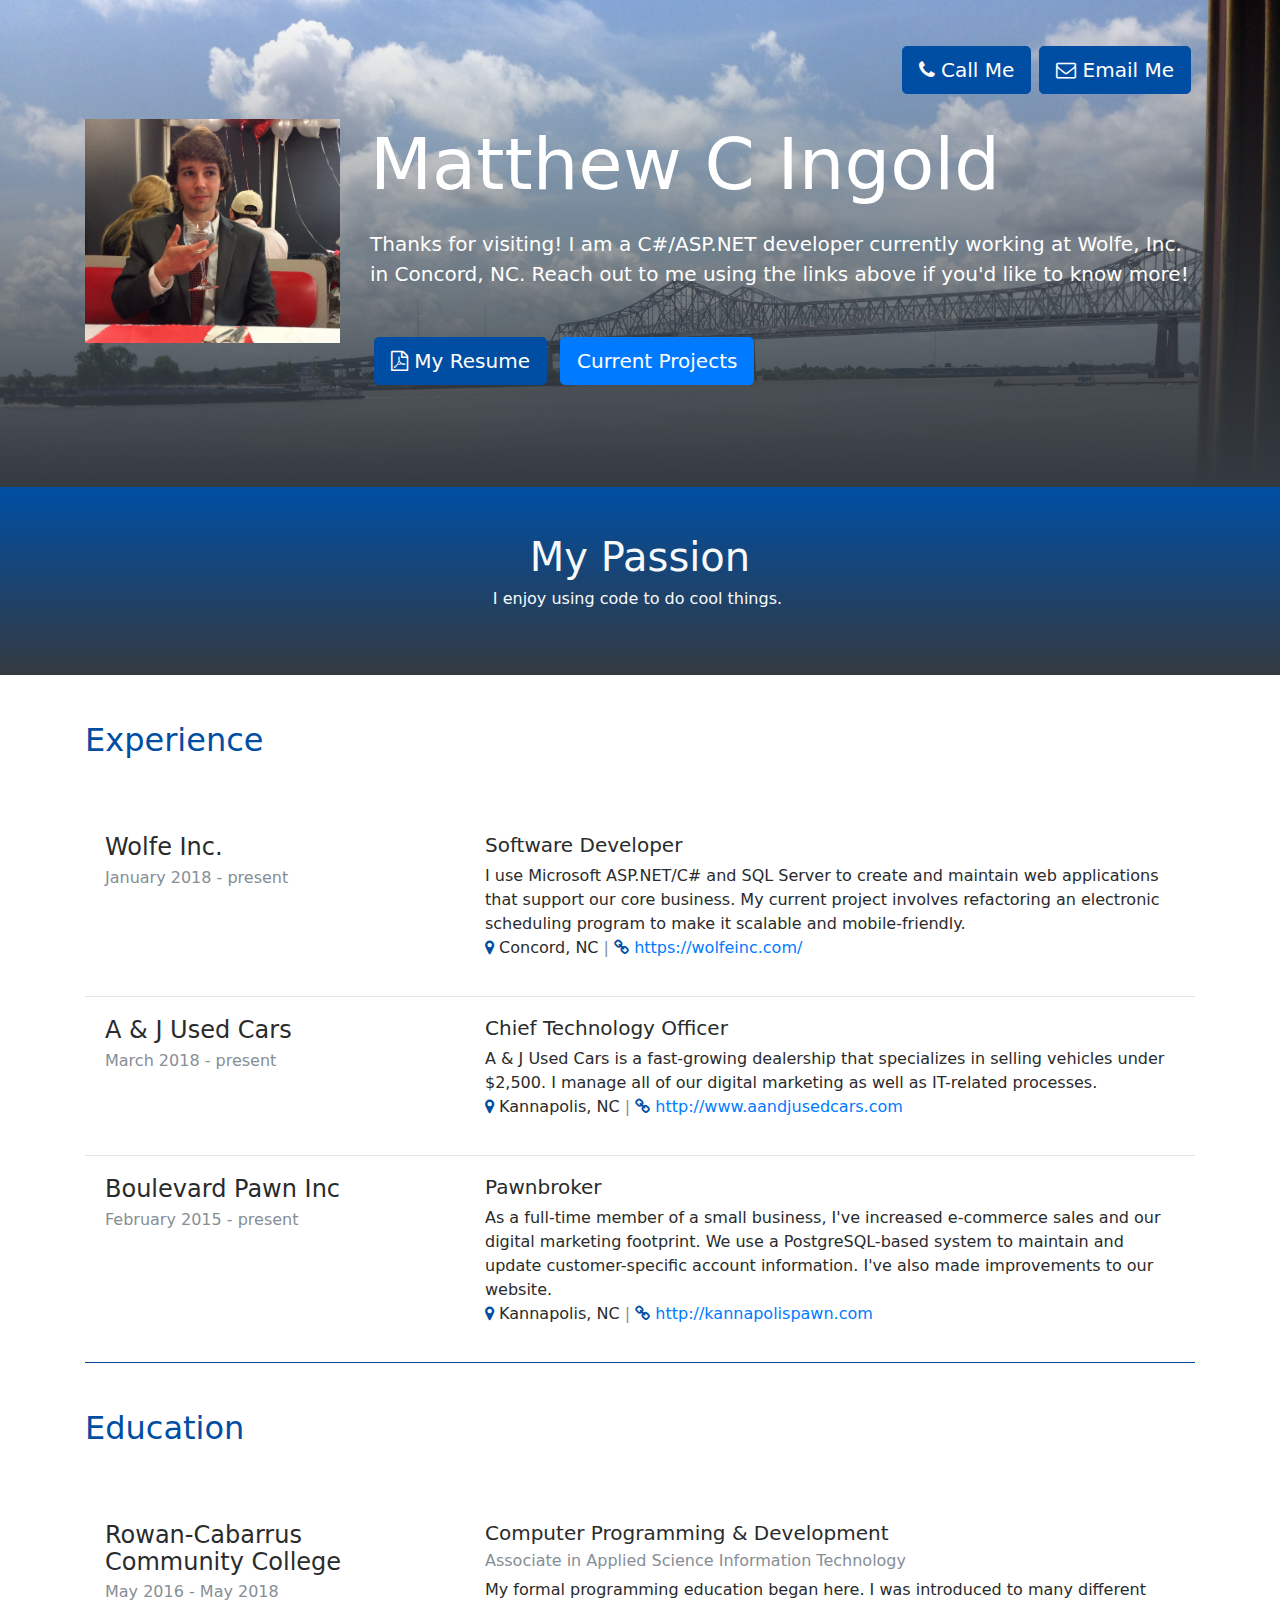
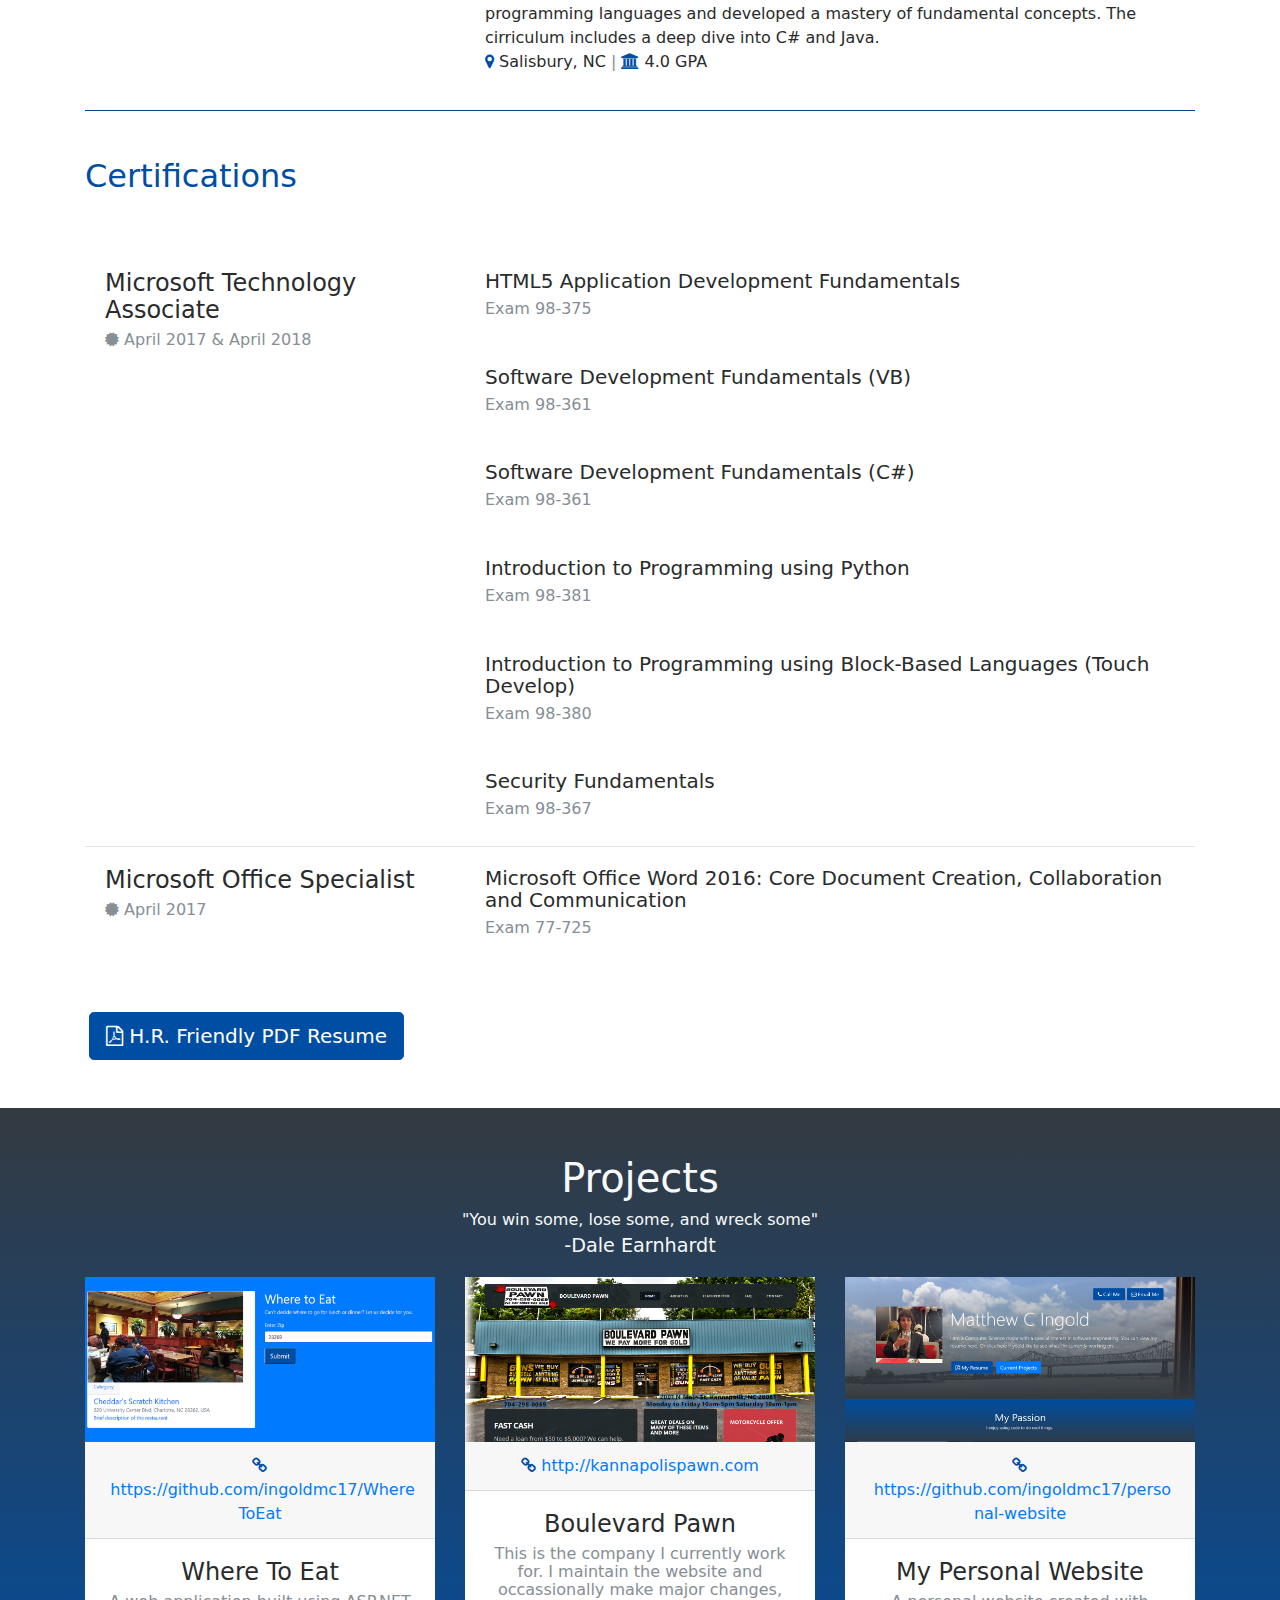
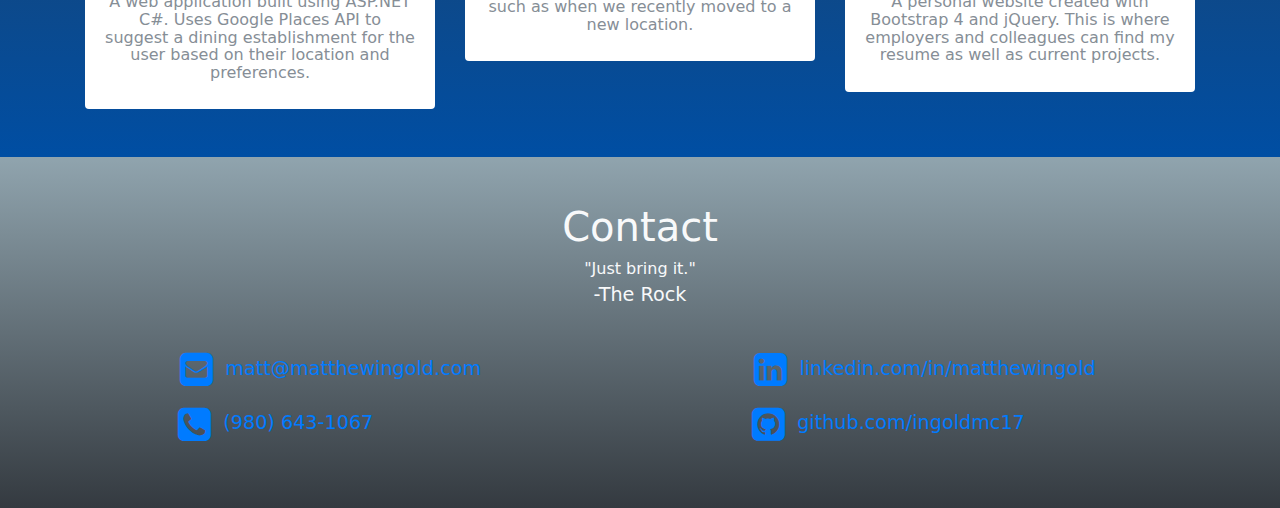
==== commit 025a5981: "updated resume" ====
--- a/model-choir-172201/www/index.html
+++ b/model-choir-172201/www/index.html
@@ -30,7 +30,7 @@
           <h1 class="display-3 mb-4">Matthew C Ingold</h1>
           <p class="lead mb-5">Thanks for visiting! I am a C#/ASP.NET developer currently working at Wolfe, Inc. in Concord, NC. Reach out to me using the links above if you'd like to know more!
             <br> </p>
-          <a href="Matthew_Ingold_Resume.pdf" target="_blank" class="btn btn-lg mx-1 btn-secondary"><i class="fa fa-file-pdf-o"></i>&nbsp;My Resume</a>
+          <a href="IngoldMatt_Resume.pdf" target="_blank" class="btn btn-lg mx-1 btn-secondary"><i class="fa fa-file-pdf-o"></i>&nbsp;My Resume</a>
           <a href="#projects" class="btn btn-lg btn-primary mx-1">Current Projects</a>
         </div>
       </div>
@@ -81,7 +81,7 @@
         <div class="col-md-8">
           <div class="card no-border-card">
             <div class="card-body">
-              <h5>Software Developer - Intern</h5>
+              <h5>Software Developer</h5>
               <!--<h6 class="text-muted">Subtitle</h6>-->
               <p class=" p-y-1">I use Microsoft ASP.NET/C# and SQL Server to create and maintain web applications that support our core business. My current project involves refactoring an electronic scheduling program to make it scalable and mobile-friendly. 
                 <br><i class="fa fa-map-marker text-secondary"></i>&nbsp;Concord, NC&nbsp;<span class="separator text-muted">|</span>&nbsp;<a href="https://www.wolfeinc.com" target="_blank" class="no-decor-link"><i class="fa fa-link text-secondary"></i>&nbsp;https://wolfeinc.com/</a></p>
@@ -189,7 +189,7 @@
           <div class="card no-border-card">
             <div class="card-body">
               <h4>Rowan-Cabarrus Community College</h4>
-              <h6 class="text-muted">May 2016 - present</h6>
+              <h6 class="text-muted">May 2016 - May 2018</h6>
             </div>
           </div>
         </div>
@@ -197,7 +197,7 @@
           <div class="card no-border-card">
             <div class="card-body">
               <h5>Computer Programming &amp; Development</h5>
-              <h6 class="text-muted">Associate in Applied Science (Studying)</h6>
+              <h6 class="text-muted">Associate in Applied Science Information Technology</h6>
               <p class=" p-y-1">My formal programming education began here. I was introduced to many different programming languages and developed a mastery of fundamental concepts. The cirriculum includes a deep dive into C# and Java.
                 <br><i class="fa fa-map-marker text-secondary"></i>&nbsp;Salisbury, NC&nbsp;<span class="separator text-muted">|</span>&nbsp;<i class="fa fa-university text-secondary"></i>&nbsp;4.0 GPA</p>
             </div>
@@ -236,7 +236,7 @@
           <div class="card no-border-card">
             <div class="card-body">
               <h4>Microsoft Technology Associate</h4>
-              <h6 class="text-muted"><i class="fa fa-certificate"></i>&nbsp;April 2017</h6>
+              <h6 class="text-muted"><i class="fa fa-certificate"></i>&nbsp;April 2017 & April 2018</h6>
             </div>
           </div>
         </div>
@@ -265,6 +265,14 @@
 
           <div class="card no-border-card">
             <div class="card-body">
+              <h5>Introduction to Programming using Python</h5>
+              <h6 class="text-muted">Exam 98-381</h6>
+              <!--<p class=" p-y-1">Exam 98-375</p>-->
+            </div>
+          </div>
+
+          <div class="card no-border-card">
+            <div class="card-body">
               <h5>Introduction to Programming using Block-Based Languages (Touch Develop)</h5>
               <h6 class="text-muted">Exam 98-380</h6>
             </div>
@@ -277,6 +285,7 @@
               <!--<p class=" p-y-1">Exam 98-375</p>-->
             </div>
           </div>
+
         </div>
       </div>
     </div>
@@ -320,7 +329,7 @@
     <div class="container">
       <div class="row">
         <div class="col-md-12">
-          <a href="Matthew_Ingold_Resume.pdf" class="btn btn-lg mx-1 btn-secondary" target="_blank"><i class="fa fa-file-pdf-o"></i>&nbsp;H.R. Friendly PDF Resume</a>
+          <a href="IngoldMatt_Resume.pdf" class="btn btn-lg mx-1 btn-secondary" target="_blank"><i class="fa fa-file-pdf-o"></i>&nbsp;H.R. Friendly PDF Resume</a>
         </div>
       </div>
     </div>
